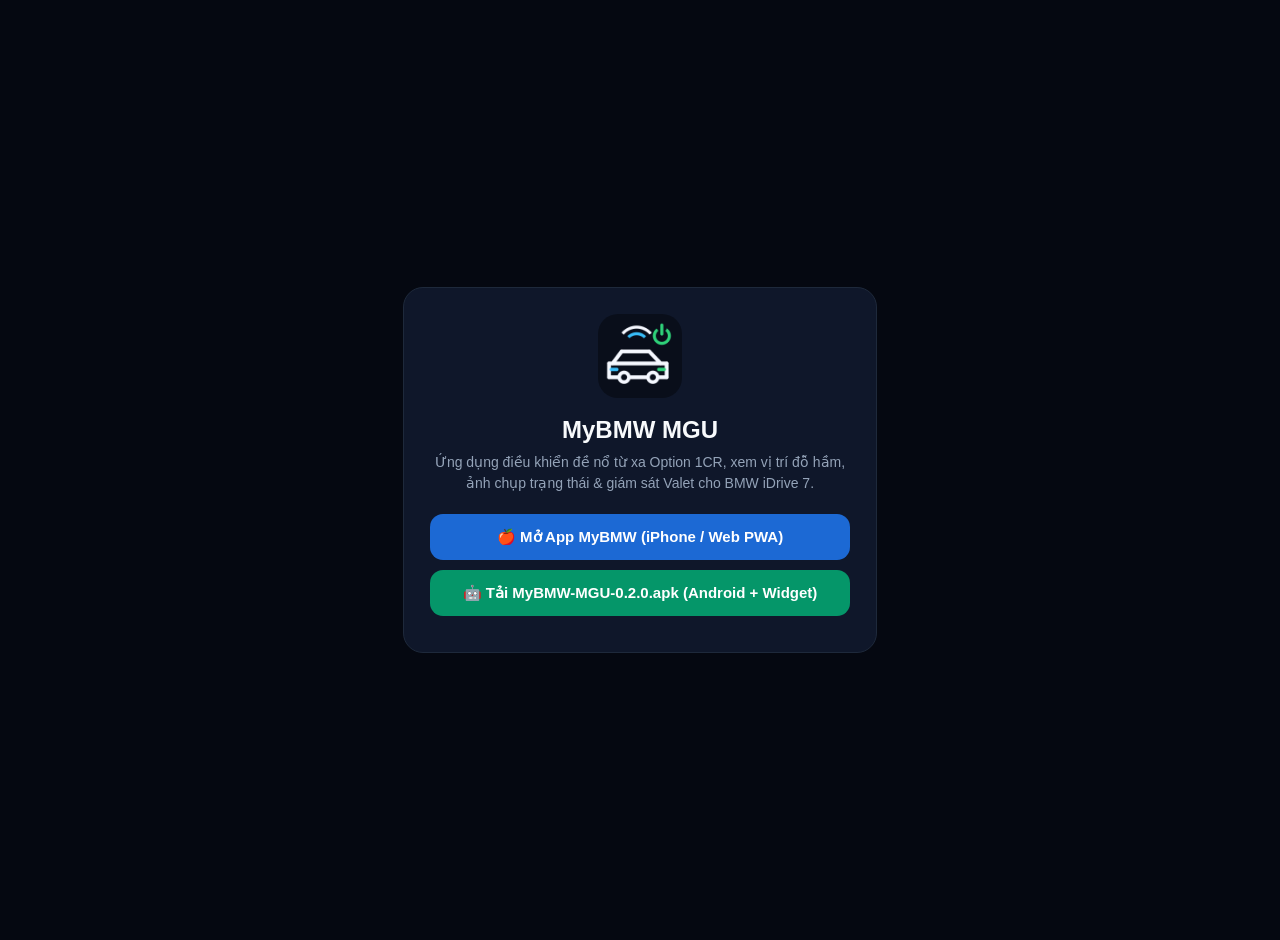
==== docs/index.html @ 75bd55e1 "MyBMW & 1CR 0.2.0: iOS Fullscreen PWA, Android APK + Home Widget & multi-device Cloud Sync" ====
<!DOCTYPE html>
<html lang="vi">
<head>
<meta charset="utf-8">
<meta name="viewport" content="width=device-width,initial-scale=1">
<title>MyBMW MGU — iPhone &amp; Android</title>
<style>
  body { margin:0; background:#050811; color:#f8fafc; font-family:-apple-system,BlinkMacSystemFont,"Segoe UI",Roboto,sans-serif; display:flex; align-items:center; justify-content:center; min-height:100vh; padding:20px; }
  .box { max-width:420px; width:100%; background:#0f172a; border:1px solid #1e293b; border-radius:20px; padding:26px; text-align:center; }
  img { width:84px; height:84px; border-radius:20px; margin-bottom:14px; }
  h1 { margin:0 0 8px; font-size:24px; }
  p { color:#94a3b8; font-size:14px; line-height:1.5; margin:0 0 20px; }
  a.btn { display:block; padding:14px; border-radius:13px; text-decoration:none; font-weight:700; margin-bottom:10px; font-size:15px; }
  .ios { background:#1c69d4; color:#fff; }
  .apk { background:#059669; color:#fff; }
</style>
</head>
<body>
  <div class="box">
    <img src="app/icon-192.png" alt="MyBMW">
    <h1>MyBMW MGU</h1>
    <p>Ứng dụng điều khiển đề nổ từ xa Option 1CR, xem vị trí đỗ hầm, ảnh chụp trạng thái &amp; giám sát Valet cho BMW iDrive 7.</p>
    <a class="btn ios" href="app/">🍎 Mở App MyBMW (iPhone / Web PWA)</a>
    <a class="btn apk" href="https://github.com/marilykinson-glitch/bimmer-link/releases/latest/download/MyBMW-MGU-0.2.0.apk">🤖 Tải MyBMW-MGU-0.2.0.apk (Android + Widget)</a>
  </div>
</body>
</html>
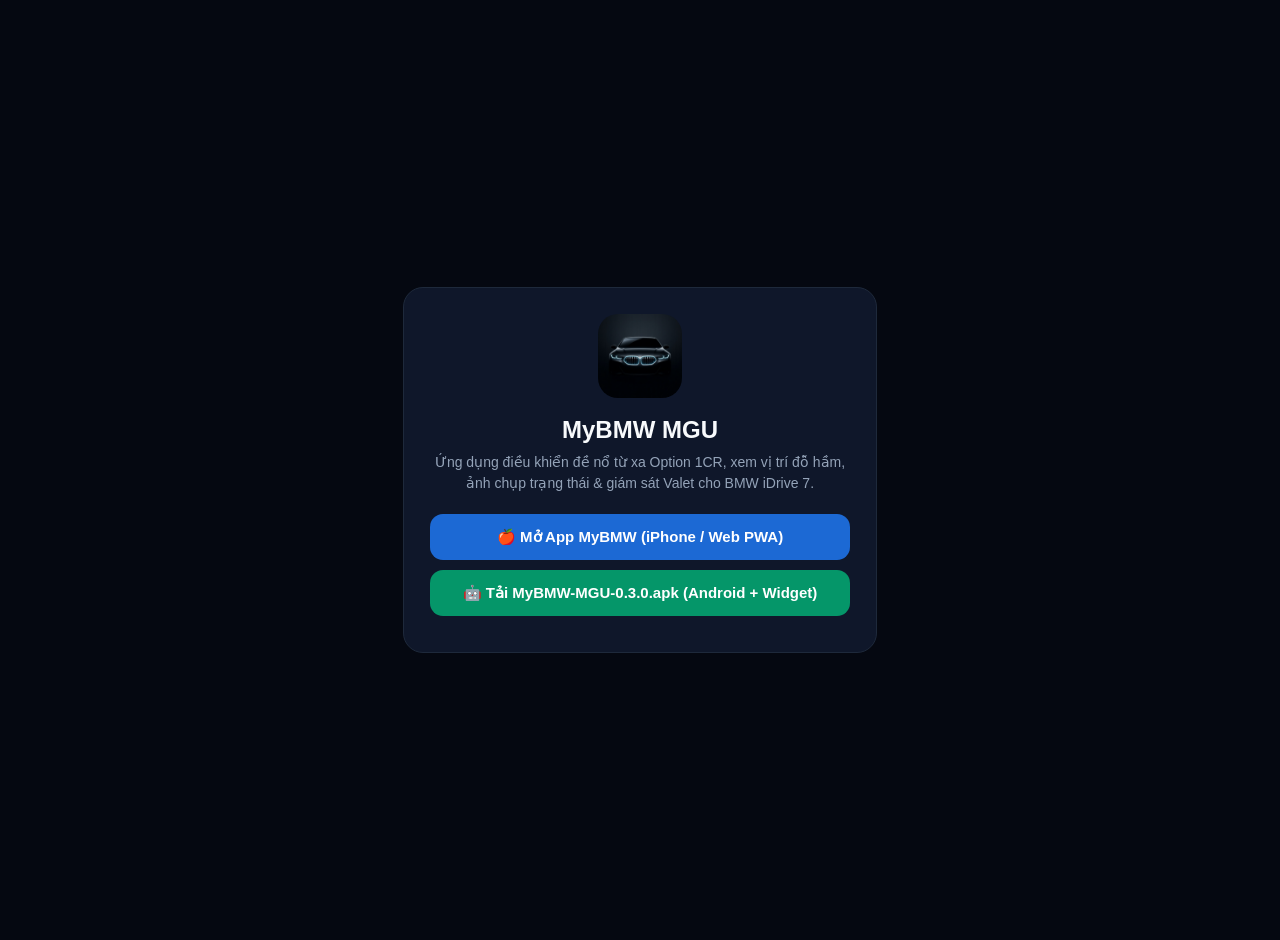
==== commit a6f150e0: "MyBMW & 1CR 0.3.0: Photorealistic studio render + automatic MGU factory vehicle/trim/paint scanner" ====
--- a/docs/index.html
+++ b/docs/index.html
@@ -21,7 +21,7 @@
     <h1>MyBMW MGU</h1>
     <p>Ứng dụng điều khiển đề nổ từ xa Option 1CR, xem vị trí đỗ hầm, ảnh chụp trạng thái &amp; giám sát Valet cho BMW iDrive 7.</p>
     <a class="btn ios" href="app/">🍎 Mở App MyBMW (iPhone / Web PWA)</a>
-    <a class="btn apk" href="https://github.com/marilykinson-glitch/bimmer-link/releases/latest/download/MyBMW-MGU-0.2.0.apk">🤖 Tải MyBMW-MGU-0.2.0.apk (Android + Widget)</a>
+    <a class="btn apk" href="https://github.com/marilykinson-glitch/bimmer-link/releases/latest/download/MyBMW-MGU-0.3.0.apk">🤖 Tải MyBMW-MGU-0.3.0.apk (Android + Widget)</a>
   </div>
 </body>
 </html>
